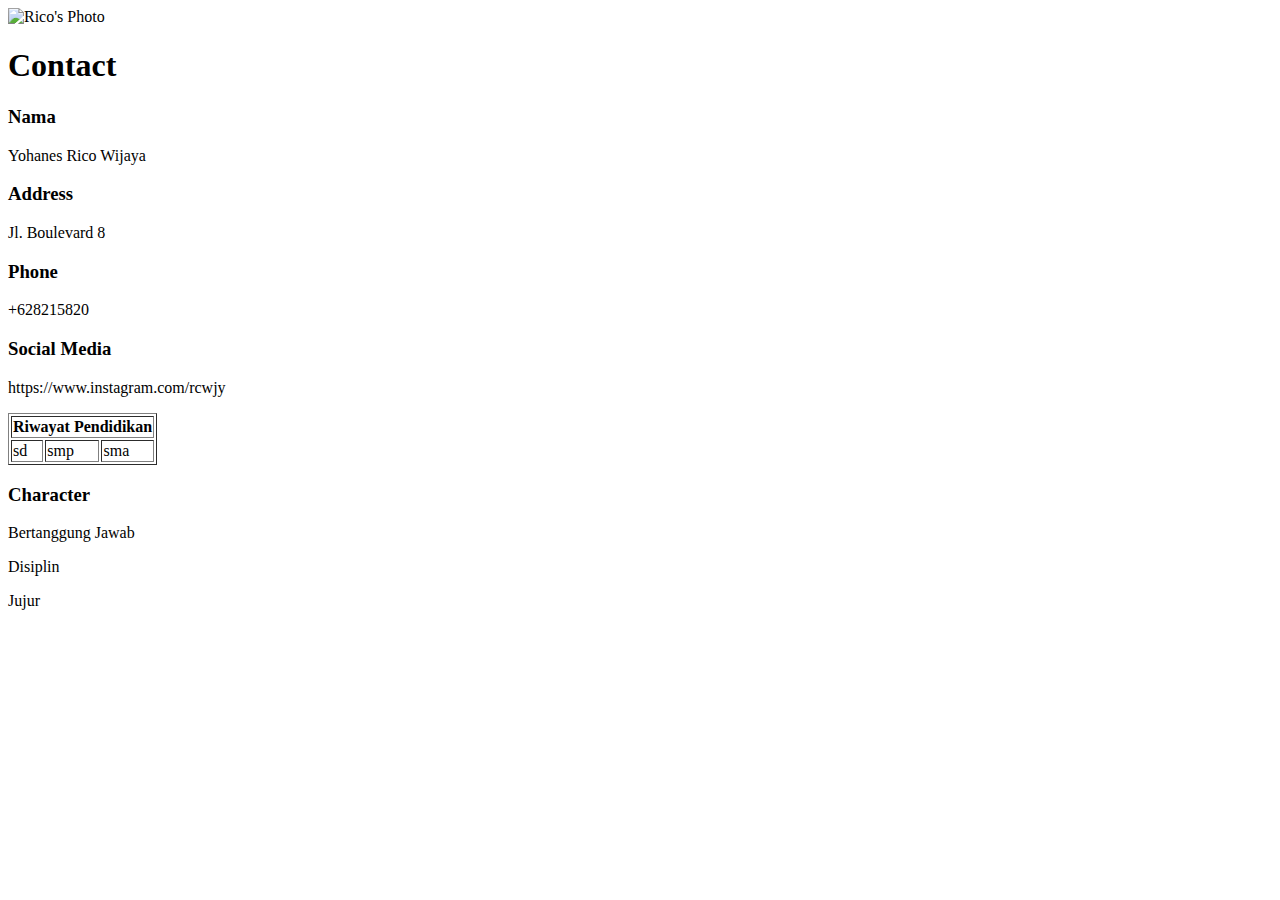
==== biodata.html @ c1eca14e "Add files via upload" ====
<!DOCTYPE html>
<html lang="en">
<head>
    <meta charset="UTF-8">
    <meta name="viewport" content="width=device-width, initial-scale=1.0">
    <title>Portofolio</title>
</head>
<body>
    <section>
        <div class="personal-informations-contact">
            <img src="/Photos/foto.jpg" alt="Rico's Photo">
            <h1>Contact</h1>
            <div class="personal-information-item">
                <h3 class="name-title">Nama</h3>
                <p class="name">
                    Yohanes Rico Wijaya
                </p>
            </div>

            <div class="personal-information-item">
                <h3 class="address-title">Address</h3>
                <p class="address">
                    Jl. Boulevard 8
                </p>
            </div>
            
            <div class="personal-information-item">
                <h3 class="phone-title">Phone</h3>
                <p class="phone">
                    +628215820
                </p>
            </div>

            <div class="personal-information-item">
                <h3 class="social-media-title">Social Media</h3>
                <p class="social-media">
                    https://www.instagram.com/rcwjy
                </p>
            </div>
        </div>
        
        <div class="riwayat-pendidikan">
            <table border="1">
                <tr>
                    <th colspan="3">Riwayat Pendidikan</th>
                </tr>
                <tr>
                    <td>sd</td>
                    <td>smp</td>
                    <td>sma</td>
                </tr>
            </table>
        </div>

        <div class="character">
            <h3 class="character-title">Character</h3>
            <p>Bertanggung Jawab</p>
            <p>Disiplin</p>
            <p>Jujur</p>
        </div>
    </section>
</body>
</html>
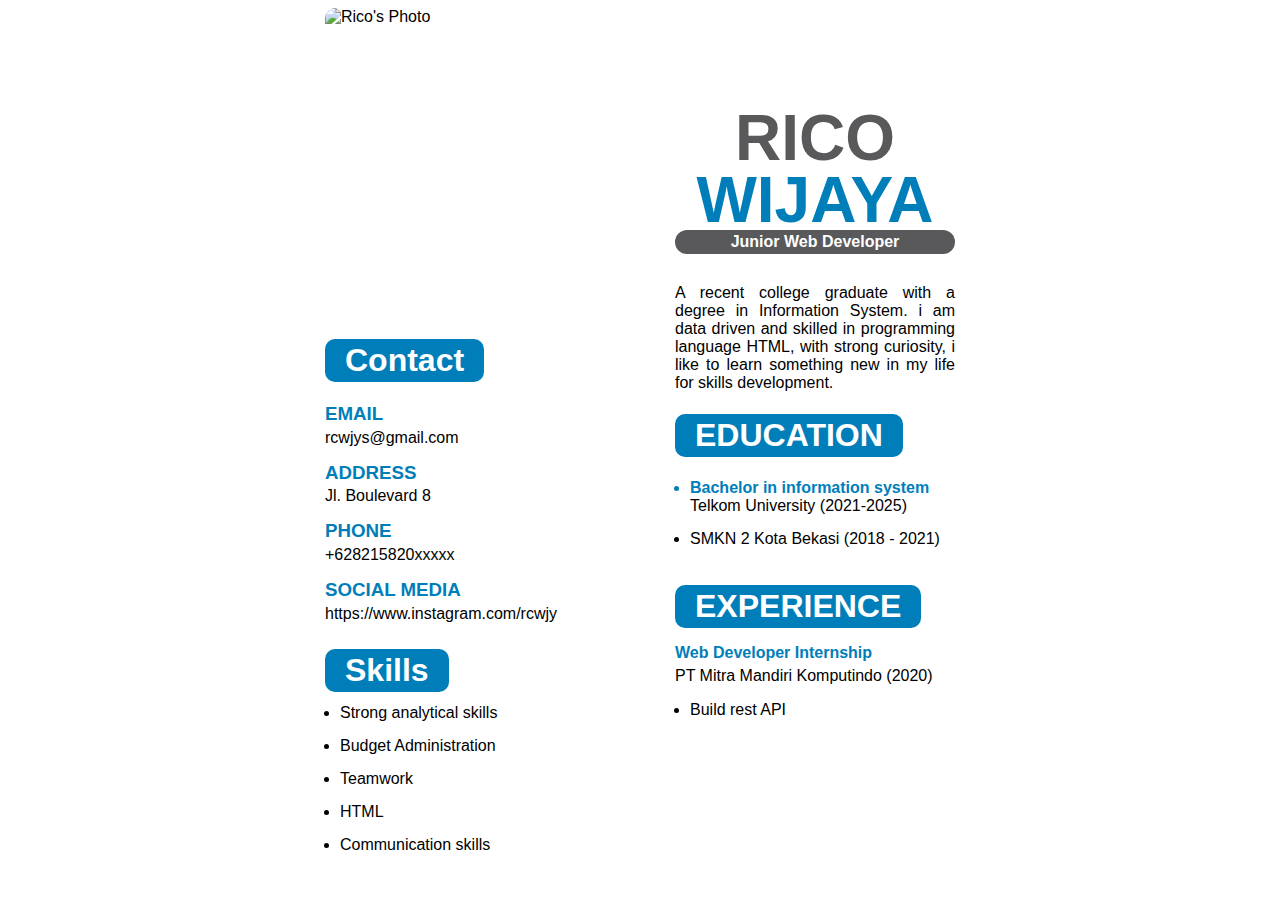
==== commit 61c863c3: "Menambahkan CSS" ====
--- a/biodata.html
+++ b/biodata.html
@@ -3,43 +3,109 @@
 <head>
     <meta charset="UTF-8">
     <meta name="viewport" content="width=device-width, initial-scale=1.0">
+    <link rel="stylesheet" href="/style.css">
     <title>Portofolio</title>
 </head>
 <body>
-    <section>
-        <div class="personal-informations-contact">
+    <section class="main">
+        <div class="left-section">
             <img src="/Photos/foto.jpg" alt="Rico's Photo">
-            <h1>Contact</h1>
-            <div class="personal-information-item">
-                <h3 class="name-title">Nama</h3>
-                <p class="name">
-                    Yohanes Rico Wijaya
-                </p>
+            <div class="contact">
+                <h1 class="contact-title">Contact</h1>
+            </div>
+            <div class="personal-informations-contact">
+                <div class="personal-information-item">
+                    <h3 class="email-title">Email</h3>
+                    <p class="email">
+                        rcwjys@gmail.com
+                    </p>
+                </div>
+
+                <div class="personal-information-item">
+                    <h3 class="address-title">Address</h3>
+                    <p class="address">
+                        Jl. Boulevard 8
+                    </p>
+                </div>
+                
+                <div class="personal-information-item">
+                    <h3 class="phone-title">Phone</h3>
+                    <p class="phone">
+                        +628215820xxxxx
+                    </p>
+                </div>
+
+                <div class="personal-information-item">
+                    <h3 class="social-media-title">Social Media</h3>
+                    <p class="social-media">
+                        https://www.instagram.com/rcwjy
+                    </p>
+                </div>
             </div>
 
-            <div class="personal-information-item">
-                <h3 class="address-title">Address</h3>
-                <p class="address">
-                    Jl. Boulevard 8
-                </p>
+            <div class="skills">
+                <h1 class="skills-title">Skills</h1>
+                <div class="personal-skills">
+                    <ul>
+                        <li>Strong analytical skills</li>
+                        <li>Budget Administration</li>
+                        <li>Teamwork</li>
+                        <li>HTML</li>
+                        <li>Communication skills</li>
+                    </ul>
+                </div>
+            </div>
+        </div>
+
+        <div class="right-section">
+            <div class="right-top-section">
+                <div class="full-name">
+                    <h1 class="first-name">
+                        Rico
+                    </h1>
+                    <h1 class="last-name">
+                        Wijaya
+                    </h1>
+                </div>
+    
+                <div class="position">
+                    <p class="job-position">
+                        Junior Web Developer
+                    </p>
+                </div>
+    
+                <div class="personal-record">
+                    <p class="history">
+                        A recent college graduate with a degree in Information System. i am data driven and skilled in programming language HTML, with strong curiosity, i like to learn something new in my life for skills development.
+                    </p>
+                </div>
             </div>
             
-            <div class="personal-information-item">
-                <h3 class="phone-title">Phone</h3>
-                <p class="phone">
-                    +628215820
-                </p>
+            <div class="education">
+                <h1 class="education-title">
+                    EDUCATION
+                </h1>
+                <ul>
+                    <li class="education-place">Bachelor in information system <span class="education-time">Telkom University (2021-2025)</span></li>
+                    <li>SMKN 2 Kota Bekasi (2018 - 2021)</li>
+                </ul>
             </div>
 
-            <div class="personal-information-item">
-                <h3 class="social-media-title">Social Media</h3>
-                <p class="social-media">
-                    https://www.instagram.com/rcwjy
-                </p>
+            <div class="experience">
+                <h1 class="experience-title">
+                    Experience
+                </h1>
+                <h3 class="internship">Web Developer Internship<span class="internship-place">PT Mitra Mandiri Komputindo (2020)</span> </h3>
+                <ul>
+                    <li>Build rest API</li>
+                </ul>
             </div>
+
+
         </div>
+
         
-        <div class="riwayat-pendidikan">
+        <!-- <div class="riwayat-pendidikan">
             <table border="1">
                 <tr>
                     <th colspan="3">Riwayat Pendidikan</th>
@@ -57,7 +123,7 @@
             <p>Bertanggung Jawab</p>
             <p>Disiplin</p>
             <p>Jujur</p>
-        </div>
+        </div> -->
     </section>
 </body>
 </html>--- a/style.css
+++ b/style.css
@@ -0,0 +1,144 @@
+section.main {
+    padding: 0;
+    margin: 0;
+    font-family: Arial, Helvetica, sans-serif;
+    padding: 0 25px;
+    display: grid;
+    grid-template-columns: 350px 280px;
+    column-gap: -100px;
+    justify-content: center;
+
+}
+
+div.left-section {
+    display: flex;
+    flex-direction: column;
+}
+
+div.left-section img {
+    width: 210px;
+    height: 310px;
+    object-fit: cover;
+    border-radius: 10px;
+}
+
+div.left-section h1.contact-title, h1.skills-title {
+    font-weight: 28px;
+    color: white;
+    background-color: #007EB9;
+    padding: 3px 20px;
+    display: inline-block;
+    border-radius: 10px;
+}
+
+div.left-section div.personal-informations-contact p{
+    margin-top: -15px;
+}
+
+div.left-section div.personal-informations-contact div.personal-information-item h3.email-title, h3.address-title, h3.phone-title, h3.social-media-title {
+    color: #007EB9;
+    text-transform: uppercase;
+    margin-top: -1px;
+}
+
+div.left-section div.skills h1.skills-title {
+    margin-top: 10px;
+}
+
+div.left-section div.skills div.personal-skills {
+    margin-top: -25px;
+    margin-left: -25px;
+}
+
+div.left-section div.skills div.personal-skills ul li {
+    margin-bottom: 15px;
+}
+
+div.right-section {
+    padding-top: 50px;
+}
+
+div.right-top-section h1.first-name, h1.last-name {
+    font-size: 64px;
+    color: #59595B;
+    text-transform: uppercase;
+    text-align: center;
+}
+
+div.right-top-section h1.last-name {
+    margin-top: -55px;
+    color: #007EB9;
+}
+
+div.right-top-section div.position {
+    margin-top: -50px;
+}
+
+div.right-top-section div.position p.job-position {
+    text-align: center;
+    background-color: #59595B;
+    color: white;
+    font-weight: 600;
+    border-radius: 20px;
+    padding: 3px ;
+}
+
+div.right-top-section div.personal-record {
+    margin-top: 30px;
+}
+
+div.right-top-section div.personal-record p.history {
+    text-align: justify;
+} 
+
+div.right-section div.education {
+    margin-top: -15px;
+}
+
+div.right-section div.education h1.education-title, h1.experience-title {
+    font-weight: 28px;
+    color: white;
+    background-color: #007EB9;
+    padding: 3px 20px;
+    display: inline-block;
+    border-radius: 10px;
+    text-transform: uppercase;
+}
+
+div.right-section div.education ul {
+    margin-top: -15px;
+    margin-left: -25px;
+}
+
+div.right-section div.education ul li {
+    margin-top: 15px;
+}
+
+div.right-section div.education ul li.education-place {
+    color: #007EB9;
+    font-weight: bold;
+}
+
+div.right-section div.education span.education-time {
+    color: black;
+    font-weight: 500;
+}
+
+div.right-section h3.internship {
+    font-size: 16px;
+    margin-top: -5px;
+    color: #007EB9;
+    
+}
+
+div.right-section span.internship-place {
+    display: inline-block;
+    color: black;
+    font-weight: 500;
+    margin-top: 5px;
+}
+
+div.right-section div.experience ul {
+    margin-left: -25px;
+}
+
